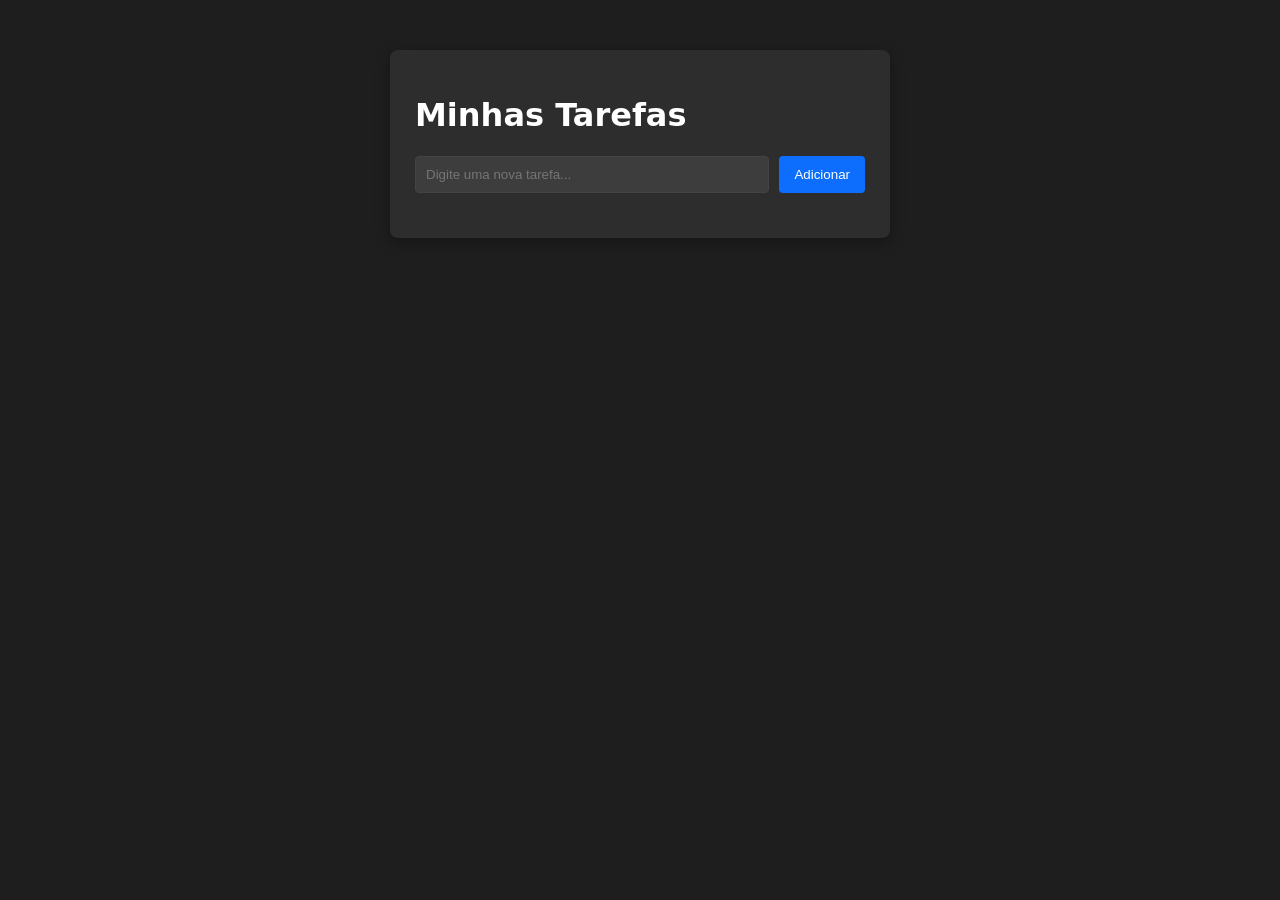
==== front.html @ f29f1245 "Add files via upload" ====
<!DOCTYPE html>
<html lang="en">
<head>
    <meta charset="UTF-8">
    <meta name="viewport" content="width=device-width, initial-scale=1.0">
    <title>Gerenciador de Tarefas</title>
    <link rel="stylesheet" href="style.css">
</head>
<body>
    <main class="container">
        <h1>Minhas Tarefas</h1>
        <form id="taskForm" class="input-group">
            <input type="text" id="taskInput" placeholder="Digite uma nova tarefa..." required>
            <button type="submit">Adicionar</button>
        </form>
        <ul id="taskList">

        </ul>
    </main>
    <script type="module" src="frontend.js"></script>
</body>
</html>
---- style.css ----
body {
    font-family: system-ui, -apple-system, sans-serif;
    background-color: #1e1e1e;
    color: #fff;
    display: flex;
    justify-content: center;
    padding-top: 50px;
    margin: 0;
}


.container {
    background-color: #2d2d2d;
    padding: 25px;
    border-radius: 8px;
    width: 100%;
    max-width: 450px;
    box-shadow: 0 4px 15px rgba(0,0,0,0.3);
}

.input-group {
    display: flex;
    gap: 10px;
    margin-bottom: 20px;
}

input{
    flex: 1;
    padding: 10px;
    border: 1px solid #444;
    background: #3d3d3d;
    color: #fff;
    border-radius: 4px;
}

button {
    background-color: #0d6efd;
    color: white;
    border: none;
    padding: 10px 15px;
    border-radius: 4px;
    cursor: pointer;
}

button:hover {background-color: #0b5ed7;}
ul {
    list-style: none;
    padding: 0;
}
li {
    display: flex;
    justify-content: space-bettween;
    align-items: 12px;
    padding: 12px;
    background: #3d3d3d;
    margin-bottom: 8px;
    border-radius: 4px;
}
li.concluida span {
    text-decoration: line-through;
    color: #888;
}

li span {cursor: pointer; flex: 1; }

.btn-del {
    background-color: #dc3545;
    padding: 5px 10px;
    font-size: 12px;
}
.btn-del:hover { backgroun-color: #c82333; }
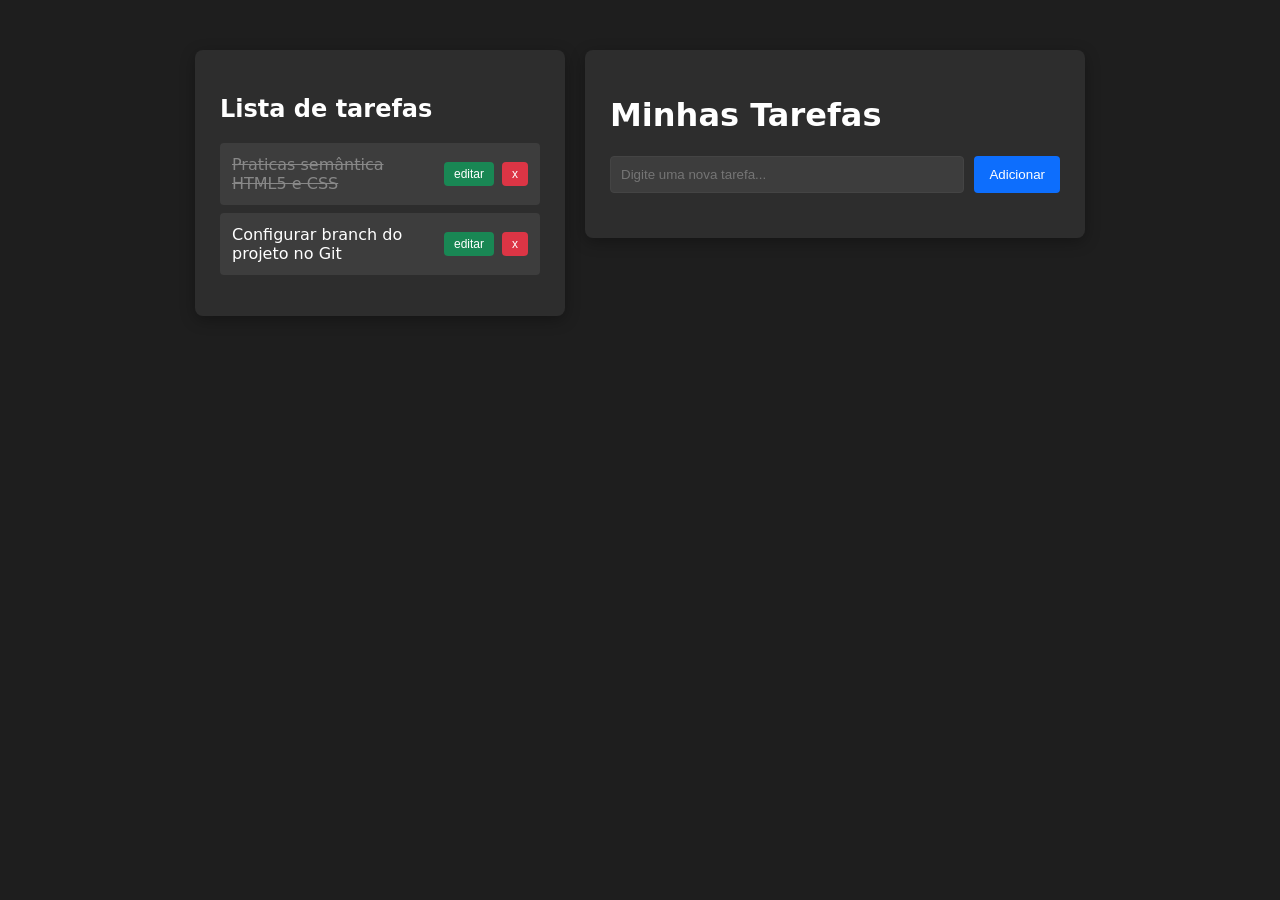
==== commit bd62fb5d: "Feat: Adição de Sidebar e Edição de tarefas" ====
--- a/front.html
+++ b/front.html
@@ -7,15 +7,18 @@
     <link rel="stylesheet" href="style.css">
 </head>
 <body>
+    <aside class="sidebar">
+        <h2>Lista de tarefas</h2>
+        <ul id="taskList">
+
+        </ul>
+    </aside>
     <main class="container">
         <h1>Minhas Tarefas</h1>
         <form id="taskForm" class="input-group">
             <input type="text" id="taskInput" placeholder="Digite uma nova tarefa..." required>
             <button type="submit">Adicionar</button>
         </form>
-        <ul id="taskList">
-
-        </ul>
     </main>
     <script type="module" src="frontend.js"></script>
 </body>
--- a/style.css
+++ b/style.css
@@ -6,6 +6,18 @@
     justify-content: center;
     padding-top: 50px;
     margin: 0;
+    gap: 20px;                
+    align-items: flex-start; 
+}
+
+
+.sidebar {
+    background-color: #2d2d2d;
+    padding: 25px;
+    border-radius: 8px;
+    width: 100%;
+    max-width: 320px;
+    box-shadow: 0 4px 15px rgba(0,0,0,0.3);
 }
 
 
@@ -49,8 +61,9 @@
 }
 li {
     display: flex;
-    justify-content: space-bettween;
-    align-items: 12px;
+    justify-content: space-between; 
+    align-items: center;
+    gap: 8px;           
     padding: 12px;
     background: #3d3d3d;
     margin-bottom: 8px;
@@ -68,4 +81,12 @@
     padding: 5px 10px;
     font-size: 12px;
 }
-.btn-del:hover { backgroun-color: #c82333; }+.btn-del:hover { background-color: #c82333; } 
+
+
+.btn-edit {
+    background-color: #198754;
+    padding: 5px 10px;
+    font-size: 12px;
+}
+.btn-edit:hover { background-color: #157347; }
